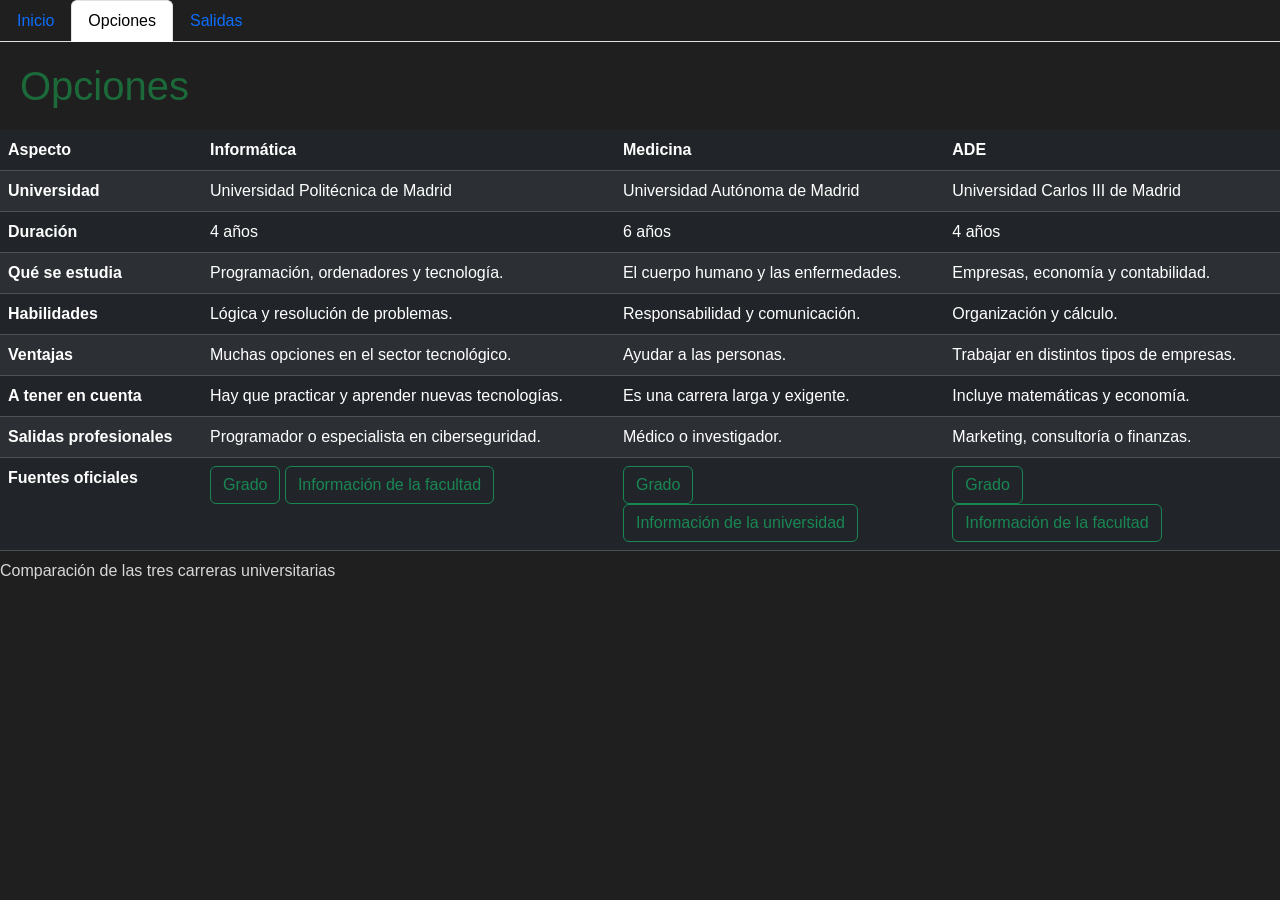
==== opciones.html @ 0ff2a8b2 "Cambiado colores de css del acordeón y arreglado unos fallitos en la info Acordeón de salidas.html a" ====
<!doctype html>
<html lang="es">
  <head>
    <meta charset="utf-8">
    <meta name="viewport" content="width=device-width, initial-scale=1">
    <title>Opciones</title>
    <link href="https://cdn.jsdelivr.net/npm/bootstrap@5.3.8/dist/css/bootstrap.min.css" rel="stylesheet" integrity="sha384-sRIl4kxILFvY47J16cr9ZwB07vP4J8+LH7qKQnuqkuIAvNWLzeN8tE5YBujZqJLB" crossorigin="anonymous">
    <link rel="stylesheet" href="./css/estilos.css">
  </head>
  <body>
    <header>
    <ul class="nav nav-tabs">
        <li class="nav-item">
            <a class="nav-link" href="index.html">Inicio</a>
        </li>
        <li class="nav-item">
            <a class="nav-link active" aria-current="page" href="opciones.html">Opciones</a>
        </li>
        <li class="nav-item">
            <a class="nav-link" href="salidas.html">Salidas</a>
        </li>
      </ul>
    </header>
        <main>
        <h1>Opciones</h1>
        </main>
        
      <table class="table table-dark table-striped">
        <caption>Comparación de las tres carreras universitarias</caption>
    
        <thead>
            <tr>
                <th scope="col">Aspecto</th>
                <th scope="col">Informática</th>
                <th scope="col">Medicina</th>
                <th scope="col">ADE</th>
            </tr>
        </thead>
    
        <tbody>
            <tr>
                <th scope="row">Universidad</th>
                <td>Universidad Politécnica de Madrid</td>
                <td>Universidad Autónoma de Madrid</td>
                <td>Universidad Carlos III de Madrid</td>
            </tr>
    
            <tr>
                <th scope="row">Duración</th>
                <td>4 años</td>
                <td>6 años</td>
                <td>4 años</td>
            </tr>
    
            <tr>
                <th scope="row">Qué se estudia</th>
                <td>Programación, ordenadores y tecnología.</td>
                <td>El cuerpo humano y las enfermedades.</td>
                <td>Empresas, economía y contabilidad.</td>
            </tr>
    
            <tr>
                <th scope="row">Habilidades</th>
                <td>Lógica y resolución de problemas.</td>
                <td>Responsabilidad y comunicación.</td>
                <td>Organización y cálculo.</td>
            </tr>
    
            <tr>
                <th scope="row">Ventajas</th>
                <td>Muchas opciones en el sector tecnológico.</td>
                <td>Ayudar a las personas.</td>
                <td>Trabajar en distintos tipos de empresas.</td>
            </tr>
    
            <tr>
                <th scope="row">A tener en cuenta</th>
                <td>Hay que practicar y aprender nuevas tecnologías.</td>
                <td>Es una carrera larga y exigente.</td>
                <td>Incluye matemáticas y economía.</td>
            </tr>
    
            <tr>
                <th scope="row">Salidas profesionales</th>
                <td>Programador o especialista en ciberseguridad.</td>
                <td>Médico o investigador.</td>
                <td>Marketing, consultoría o finanzas.</td>
            </tr>
    
            <tr>
                <th scope="row">Fuentes oficiales</th>
                <td>
                    <a class="btn btn-outline-success" href="https://estudos.udc.es/es/study/detail/614g01v01" target="_blank" rel="noopener"  role="button">Grado</a>
                    <a class="btn btn-outline-success" href="https://www.udc.gal/es/centros_departamentos_servizos/centros/centro/?codigo=614" target="_blank" rel="noopener" role="button">Información de la facultad</a>
                </td>
                <td>
                    <a class="btn btn-outline-success" href="https://www.usc.gal/es/estudios/grados/ciencias-salud/grado-medicina" target="_blank" rel="noopener" role="button">Grado</a><br>
                    <a class="btn btn-outline-success" href="https://www.usc.gal/es" target="_blank" rel="noopener" role="button">Información de la universidad</a>
                </td>
                <td>
                    <a class="btn btn-outline-success" href="https://estudos.udc.es/es/study/start/611G02V01" target="_blank" rel="noopener" role="button">Grado</a><br>
                    <a class="btn btn-outline-success" href="https://fee.udc.es/" target="_blank" rel="noopener" role="button">Información de la facultad</a>
                </td>
            </tr>
        </tbody>
    </table>
    <script src="https://cdn.jsdelivr.net/npm/bootstrap@5.3.8/dist/js/bootstrap.bundle.min.js" integrity="sha384-FKyoEForCGlyvwx9Hj09JcYn3nv7wiPVlz7YYwJrWVcXK/BmnVDxM+D2scQbITxI" crossorigin="anonymous"></script>
  </body>
  <footer>

  </footer>
</html>
---- css/estilos.css ----
body {
    font-family: Arial, sans-serif;
    background-color: #1f1f1f;
    color: rgb(94, 255, 0);
}

li {
    color: rgb(94, 255, 0);
}
  
h1 {
    color: #1c693a;
    margin: 20px;
}

h2 {
    color: #16c559;
    margin: 20px;
}

h3 {
    color: #23631a;
    margin: 20px;
}

.card-title {
    color: antiquewhite;
}

.card-text {
    color: antiquewhite;
}

.tarjeta {
    border: 20px solid #cbd5e1;
    padding: 1rem;
}

p {
    margin: 10px;
}

div {
    margin: 0px 5px;
}

.card {
    box-shadow: 0 16px 16px 0 rgba(255, 0, 0, 0.2);
    transition: 0.3s;
    border-radius: 10px;
    height: 400px;
    background-color: rgb(17, 17, 17);
}

caption {
    color: rgb(216, 216, 216);
}

.accordion-body {
    background-color:#1f1f1f;
}

.accordion-item {
    background-color:#0c0c0c;
}

.accordion-button {
    background-color:#0c0c0c;
}

.card-header {
    color: #cbd5e1;
}
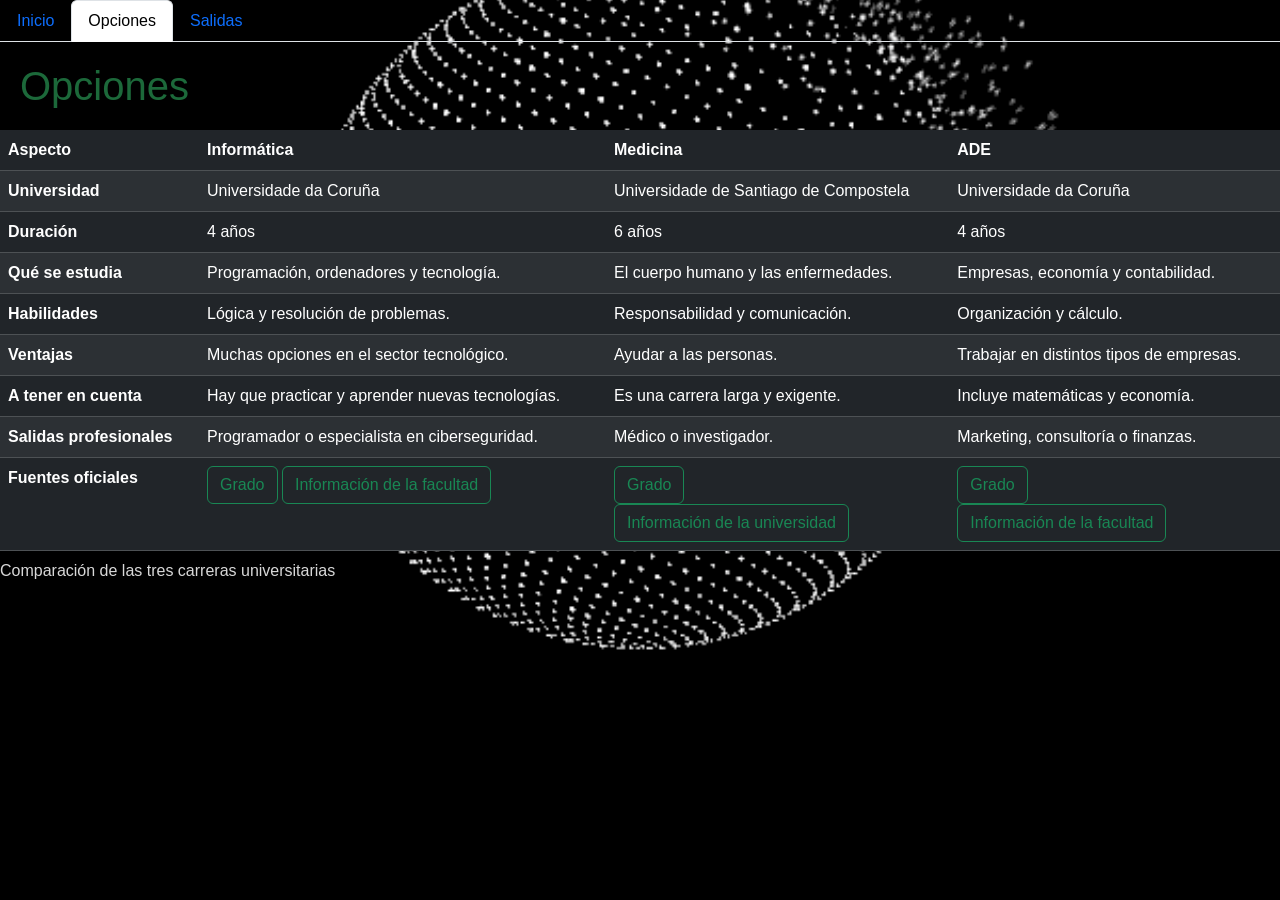
==== commit 4edd4b07: "Cambiadas informaciones desactualizadas El nombre de las universidades en opciones.html" ====
--- a/opciones.html
+++ b/opciones.html
@@ -40,9 +40,9 @@
         <tbody>
             <tr>
                 <th scope="row">Universidad</th>
-                <td>Universidad Politécnica de Madrid</td>
-                <td>Universidad Autónoma de Madrid</td>
-                <td>Universidad Carlos III de Madrid</td>
+                <td>Universidade da Coruña</td>
+                <td>Universidade de Santiago de Compostela</td>
+                <td>Universidade da Coruña</td>
             </tr>
     
             <tr>
--- a/css/estilos.css
+++ b/css/estilos.css
@@ -1,6 +1,8 @@
 body {
     font-family: Arial, sans-serif;
-    background-color: #1f1f1f;
+    background-image: url("../img/fondooscuro.gif");
+    background-size: cover;
+    background-position: center;
     color: rgb(94, 255, 0);
 }
 
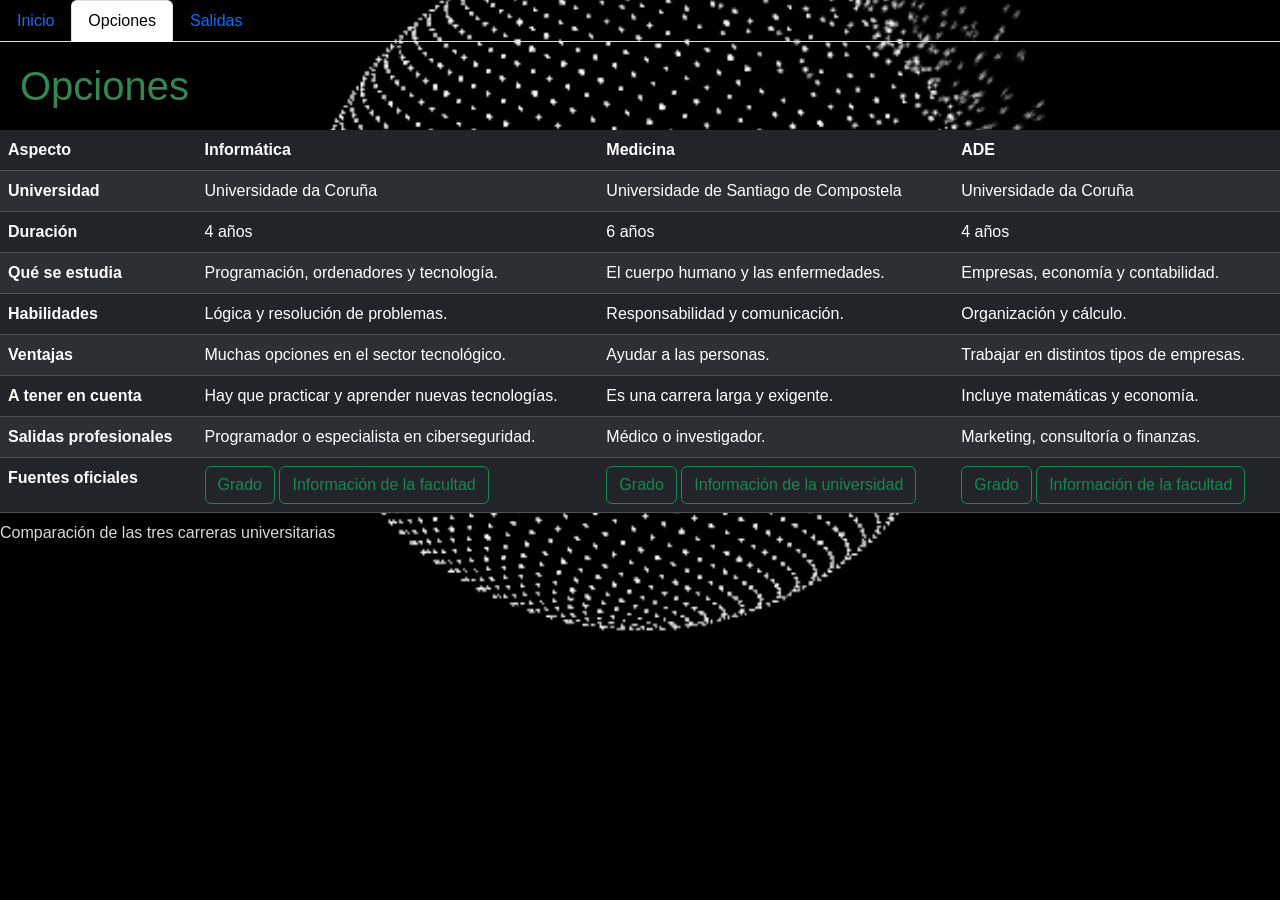
==== commit f21c232e: "Quitado el <br> de los bontones en la tabla de opciones" ====
--- a/opciones.html
+++ b/opciones.html
@@ -94,11 +94,11 @@
                     <a class="btn btn-outline-success" href="https://www.udc.gal/es/centros_departamentos_servizos/centros/centro/?codigo=614" target="_blank" rel="noopener" role="button">Información de la facultad</a>
                 </td>
                 <td>
-                    <a class="btn btn-outline-success" href="https://www.usc.gal/es/estudios/grados/ciencias-salud/grado-medicina" target="_blank" rel="noopener" role="button">Grado</a><br>
+                    <a class="btn btn-outline-success" href="https://www.usc.gal/es/estudios/grados/ciencias-salud/grado-medicina" target="_blank" rel="noopener" role="button">Grado</a>
                     <a class="btn btn-outline-success" href="https://www.usc.gal/es" target="_blank" rel="noopener" role="button">Información de la universidad</a>
                 </td>
                 <td>
-                    <a class="btn btn-outline-success" href="https://estudos.udc.es/es/study/start/611G02V01" target="_blank" rel="noopener" role="button">Grado</a><br>
+                    <a class="btn btn-outline-success" href="https://estudos.udc.es/es/study/start/611G02V01" target="_blank" rel="noopener" role="button">Grado</a>
                     <a class="btn btn-outline-success" href="https://fee.udc.es/" target="_blank" rel="noopener" role="button">Información de la facultad</a>
                 </td>
             </tr>
@@ -109,4 +109,4 @@
   <footer>
 
   </footer>
-</html>+</html>
--- a/css/estilos.css
+++ b/css/estilos.css
@@ -9,9 +9,9 @@
 li {
     color: rgb(94, 255, 0);
 }
-  
+
 h1 {
-    color: #1c693a;
+    color: #348653;
     margin: 20px;
 }
 
@@ -21,16 +21,16 @@
 }
 
 h3 {
-    color: #23631a;
+    color: #39852f;
     margin: 20px;
 }
 
 .card-title {
-    color: antiquewhite;
+    color: #ffffff;
 }
 
 .card-text {
-    color: antiquewhite;
+    color: #ffffff;
 }
 
 .tarjeta {
@@ -42,11 +42,8 @@
     margin: 10px;
 }
 
-div {
-    margin: 0px 5px;
-}
-
 .card {
+    width: 100%;
     box-shadow: 0 16px 16px 0 rgba(255, 0, 0, 0.2);
     transition: 0.3s;
     border-radius: 10px;
@@ -59,17 +56,37 @@
 }
 
 .accordion-body {
-    background-color:#1f1f1f;
+    background-color: #1f1f1f;
 }
 
 .accordion-item {
-    background-color:#0c0c0c;
+    background-color: #0c0c0c;
 }
 
 .accordion-button {
-    background-color:#0c0c0c;
+    background-color: #0c0c0c;
 }
 
 .card-header {
-    color: #cbd5e1;
-}+    color: #ffffff;
+}
+
+.conclusion {
+    height: auto;
+    width: 100%;
+    background-color: rgb(17, 17, 17);
+}
+
+.conclusion .card-header {
+    background-color: #0c0c0c;
+    color: rgb(94, 255, 0);
+    border-bottom: 1px solid #16c559;
+}
+
+.conclusion .card-title {
+    color: #16c559;
+}
+
+.conclusion .card-text {
+    color: #ffffff;
+}
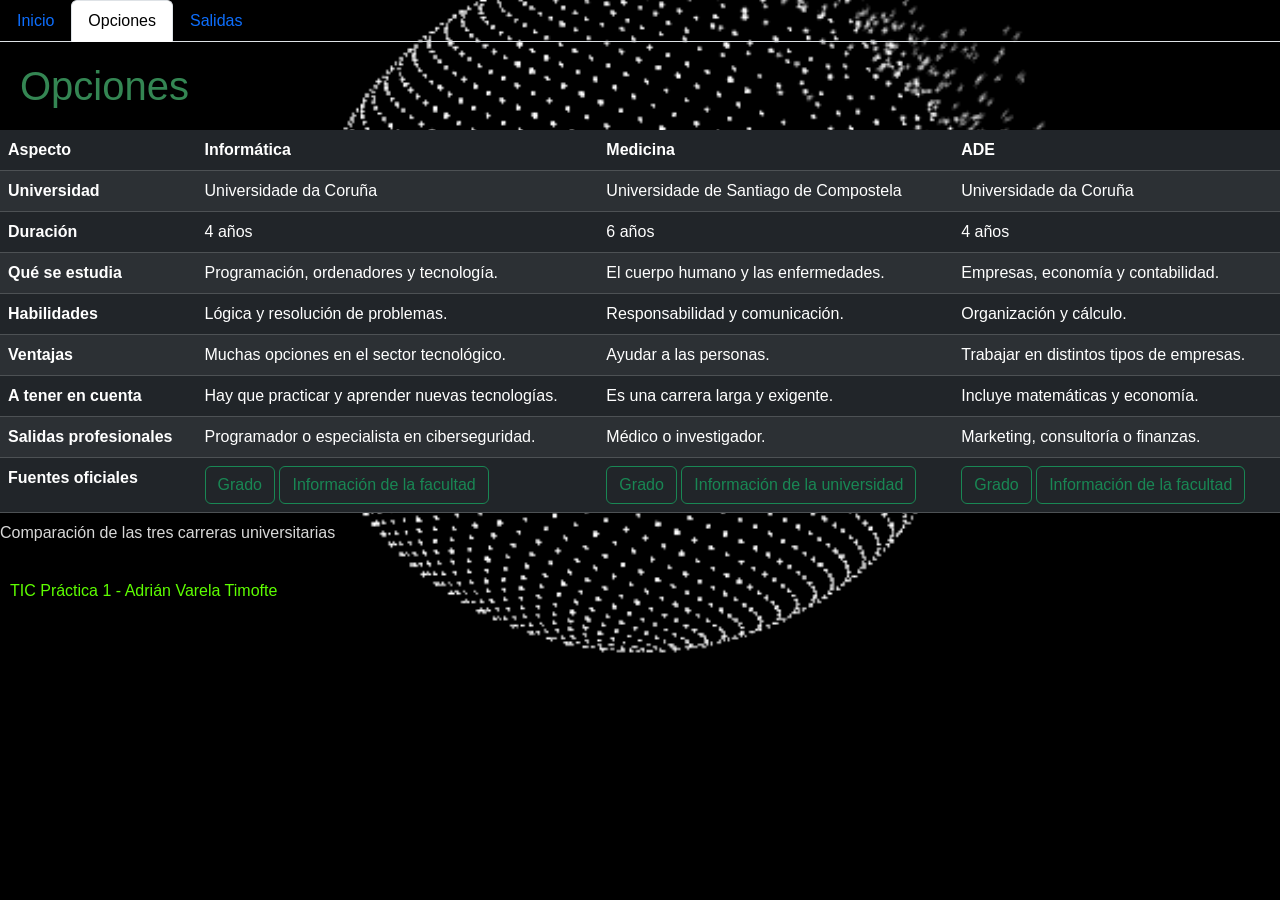
==== commit 6e8f66cf: "Añadido table responsive y otras cosas Como footer o nav." ====
--- a/opciones.html
+++ b/opciones.html
@@ -9,6 +9,7 @@
   </head>
   <body>
     <header>
+        <nav>
     <ul class="nav nav-tabs">
         <li class="nav-item">
             <a class="nav-link" href="index.html">Inicio</a>
@@ -20,11 +21,12 @@
             <a class="nav-link" href="salidas.html">Salidas</a>
         </li>
       </ul>
+    </nav>
     </header>
         <main>
         <h1>Opciones</h1>
         </main>
-        
+        <div class="table-responsive">
       <table class="table table-dark table-striped">
         <caption>Comparación de las tres carreras universitarias</caption>
     
@@ -104,9 +106,10 @@
             </tr>
         </tbody>
     </table>
+</div>
+    <footer>
+        <p>TIC Práctica 1 - Adrián Varela Timofte</p>
+    </footer>
     <script src="https://cdn.jsdelivr.net/npm/bootstrap@5.3.8/dist/js/bootstrap.bundle.min.js" integrity="sha384-FKyoEForCGlyvwx9Hj09JcYn3nv7wiPVlz7YYwJrWVcXK/BmnVDxM+D2scQbITxI" crossorigin="anonymous"></script>
   </body>
-  <footer>
-
-  </footer>
 </html>
--- a/css/estilos.css
+++ b/css/estilos.css
@@ -47,7 +47,7 @@
     box-shadow: 0 16px 16px 0 rgba(255, 0, 0, 0.2);
     transition: 0.3s;
     border-radius: 10px;
-    height: 400px;
+    height: auto;
     background-color: rgb(17, 17, 17);
 }
 
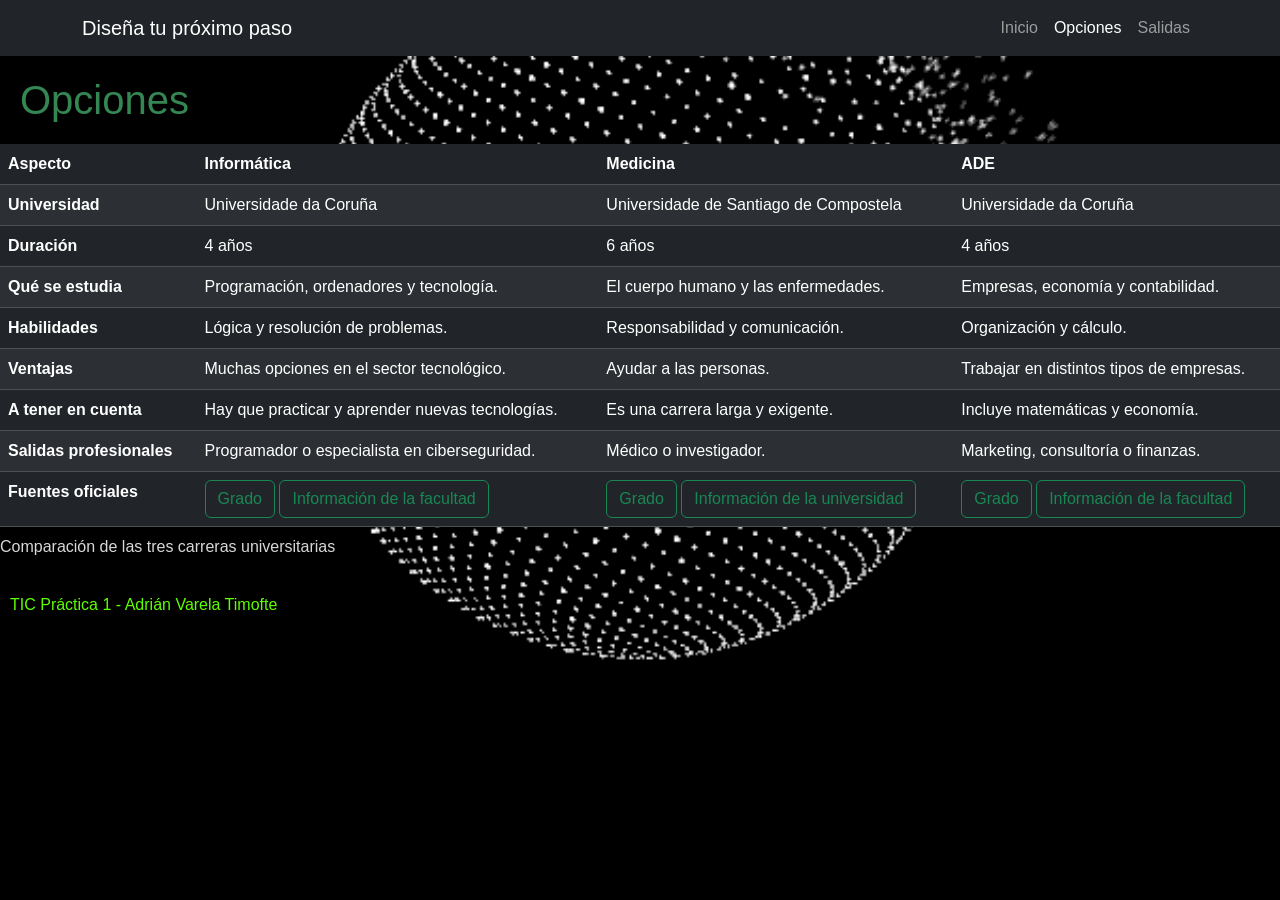
==== commit 695be13d: "Añadido el nav de bootstrap Uno más bonito, lo que pedía la tarea." ====
--- a/opciones.html
+++ b/opciones.html
@@ -7,21 +7,35 @@
     <link href="https://cdn.jsdelivr.net/npm/bootstrap@5.3.8/dist/css/bootstrap.min.css" rel="stylesheet" integrity="sha384-sRIl4kxILFvY47J16cr9ZwB07vP4J8+LH7qKQnuqkuIAvNWLzeN8tE5YBujZqJLB" crossorigin="anonymous">
     <link rel="stylesheet" href="./css/estilos.css">
   </head>
+  <title>Diseña tu próximo paso · Opciones</title>
   <body>
     <header>
-        <nav>
-    <ul class="nav nav-tabs">
-        <li class="nav-item">
-            <a class="nav-link" href="index.html">Inicio</a>
-        </li>
-        <li class="nav-item">
-            <a class="nav-link active" aria-current="page" href="opciones.html">Opciones</a>
-        </li>
-        <li class="nav-item">
-            <a class="nav-link" href="salidas.html">Salidas</a>
-        </li>
-      </ul>
-    </nav>
+      <nav class="navbar navbar-expand-md navbar-dark bg-dark" aria-label="Menú principal">
+        <div class="container">
+          <a class="navbar-brand" href="index.html">Diseña tu próximo paso</a>
+
+          <button class="navbar-toggler" type="button"
+                  data-bs-toggle="collapse" data-bs-target="#menuPrincipal"
+                  aria-controls="menuPrincipal" aria-expanded="false"
+                  aria-label="Abrir o cerrar el menú">
+            <span class="navbar-toggler-icon"></span>
+          </button>
+
+          <div class="collapse navbar-collapse" id="menuPrincipal">
+            <ul class="navbar-nav ms-auto">
+              <li class="nav-item">
+                <a class="nav-link" aria-current="page" href="index.html">Inicio</a>
+              </li>
+              <li class="nav-item">
+                <a class="nav-link active" href="opciones.html">Opciones</a>
+              </li>
+              <li class="nav-item">
+                <a class="nav-link" href="salidas.html">Salidas</a>
+              </li>
+            </ul>
+          </div>
+        </div>
+      </nav>
     </header>
         <main>
         <h1>Opciones</h1>
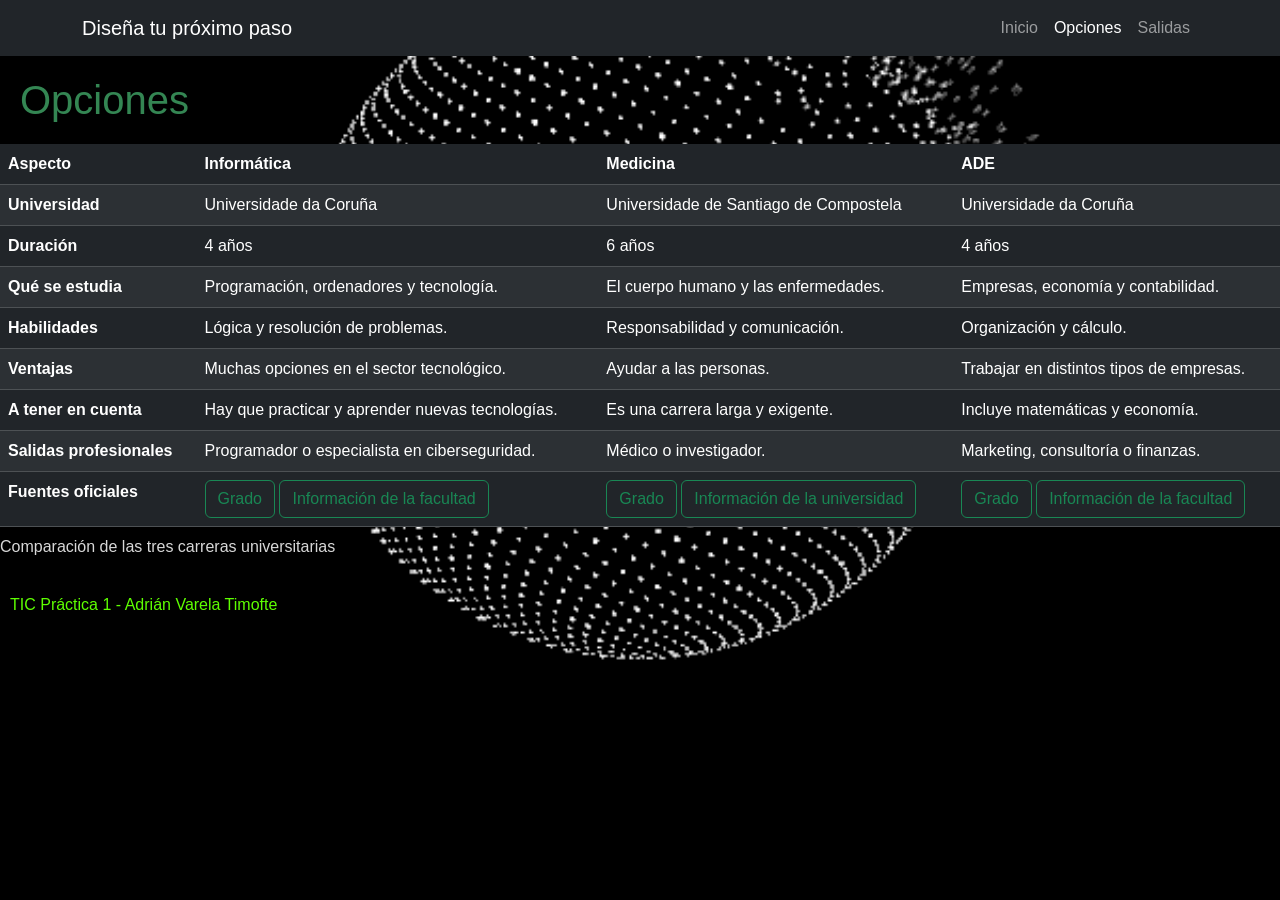
==== commit e8b0eedc: "Arreglados mini errores como alt o titulo duplicado y adaptado a diferentes dispositivos. (Movil, ta" ====
--- a/opciones.html
+++ b/opciones.html
@@ -24,10 +24,10 @@
           <div class="collapse navbar-collapse" id="menuPrincipal">
             <ul class="navbar-nav ms-auto">
               <li class="nav-item">
-                <a class="nav-link" aria-current="page" href="index.html">Inicio</a>
+                <a class="nav-link" href="index.html">Inicio</a>
               </li>
               <li class="nav-item">
-                <a class="nav-link active" href="opciones.html">Opciones</a>
+                <a class="nav-link active" aria-current="page" href="opciones.html">Opciones</a>
               </li>
               <li class="nav-item">
                 <a class="nav-link" href="salidas.html">Salidas</a>
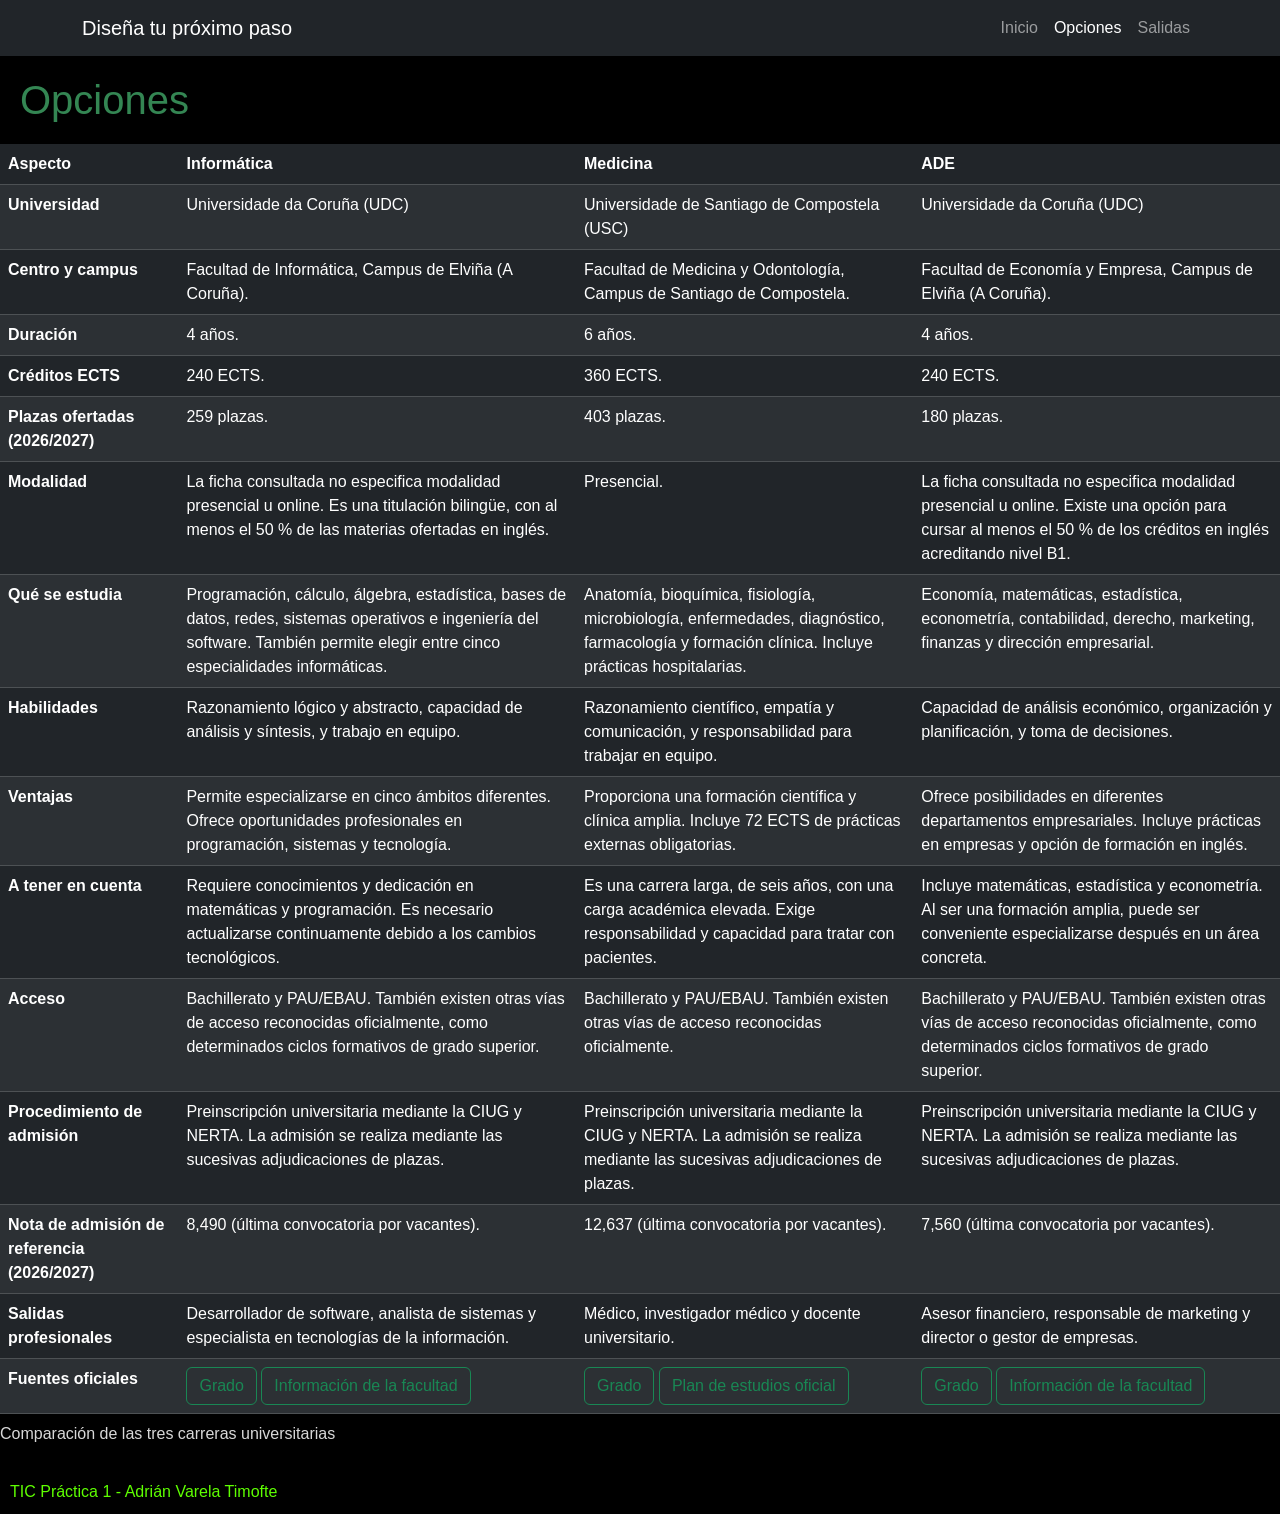
==== commit faa625c0: "Actualizada la tabla con mucha más información sobre cada grado. Ahora la tabla está completa." ====
--- a/opciones.html
+++ b/opciones.html
@@ -13,14 +13,12 @@
       <nav class="navbar navbar-expand-md navbar-dark bg-dark" aria-label="Menú principal">
         <div class="container">
           <a class="navbar-brand" href="index.html">Diseña tu próximo paso</a>
-
           <button class="navbar-toggler" type="button"
                   data-bs-toggle="collapse" data-bs-target="#menuPrincipal"
                   aria-controls="menuPrincipal" aria-expanded="false"
                   aria-label="Abrir o cerrar el menú">
             <span class="navbar-toggler-icon"></span>
           </button>
-
           <div class="collapse navbar-collapse" id="menuPrincipal">
             <ul class="navbar-nav ms-auto">
               <li class="nav-item">
@@ -37,13 +35,15 @@
         </div>
       </nav>
     </header>
-        <main>
-        <h1>Opciones</h1>
-        </main>
-        <div class="table-responsive">
+
+    <main>
+      <h1>Opciones</h1>
+    </main>
+
+    <div class="table-responsive">
       <table class="table table-dark table-striped">
         <caption>Comparación de las tres carreras universitarias</caption>
-    
+
         <thead>
             <tr>
                 <th scope="col">Aspecto</th>
@@ -52,66 +52,115 @@
                 <th scope="col">ADE</th>
             </tr>
         </thead>
-    
+
         <tbody>
             <tr>
                 <th scope="row">Universidad</th>
-                <td>Universidade da Coruña</td>
-                <td>Universidade de Santiago de Compostela</td>
-                <td>Universidade da Coruña</td>
+                <td>Universidade da Coruña (UDC)</td>
+                <td>Universidade de Santiago de Compostela (USC)</td>
+                <td>Universidade da Coruña (UDC)</td>
             </tr>
-    
+
+            <tr>
+                <th scope="row">Centro y campus</th>
+                <td>Facultad de Informática, Campus de Elviña (A Coruña).</td>
+                <td>Facultad de Medicina y Odontología, Campus de Santiago de Compostela.</td>
+                <td>Facultad de Economía y Empresa, Campus de Elviña (A Coruña).</td>
+            </tr>
+
             <tr>
                 <th scope="row">Duración</th>
-                <td>4 años</td>
-                <td>6 años</td>
-                <td>4 años</td>
+                <td>4 años.</td>
+                <td>6 años.</td>
+                <td>4 años.</td>
             </tr>
-    
+
+            <tr>
+                <th scope="row">Créditos ECTS</th>
+                <td>240 ECTS.</td>
+                <td>360 ECTS.</td>
+                <td>240 ECTS.</td>
+            </tr>
+
+            <tr>
+                <th scope="row">Plazas ofertadas (2026/2027)</th>
+                <td>259 plazas.</td>
+                <td>403 plazas.</td>
+                <td>180 plazas.</td>
+            </tr>
+
+            <tr>
+                <th scope="row">Modalidad</th>
+                <td>La ficha consultada no especifica modalidad presencial u online. Es una titulación bilingüe, con al menos el 50 % de las materias ofertadas en inglés.</td>
+                <td>Presencial.</td>
+                <td>La ficha consultada no especifica modalidad presencial u online. Existe una opción para cursar al menos el 50 % de los créditos en inglés acreditando nivel B1.</td>
+            </tr>
+
             <tr>
                 <th scope="row">Qué se estudia</th>
-                <td>Programación, ordenadores y tecnología.</td>
-                <td>El cuerpo humano y las enfermedades.</td>
-                <td>Empresas, economía y contabilidad.</td>
+                <td>Programación, cálculo, álgebra, estadística, bases de datos, redes, sistemas operativos e ingeniería del software. También permite elegir entre cinco especialidades informáticas.</td>
+                <td>Anatomía, bioquímica, fisiología, microbiología, enfermedades, diagnóstico, farmacología y formación clínica. Incluye prácticas hospitalarias.</td>
+                <td>Economía, matemáticas, estadística, econometría, contabilidad, derecho, marketing, finanzas y dirección empresarial.</td>
             </tr>
-    
+
             <tr>
                 <th scope="row">Habilidades</th>
-                <td>Lógica y resolución de problemas.</td>
-                <td>Responsabilidad y comunicación.</td>
-                <td>Organización y cálculo.</td>
+                <td>Razonamiento lógico y abstracto, capacidad de análisis y síntesis, y trabajo en equipo.</td>
+                <td>Razonamiento científico, empatía y comunicación, y responsabilidad para trabajar en equipo.</td>
+                <td>Capacidad de análisis económico, organización y planificación, y toma de decisiones.</td>
             </tr>
-    
+
             <tr>
                 <th scope="row">Ventajas</th>
-                <td>Muchas opciones en el sector tecnológico.</td>
-                <td>Ayudar a las personas.</td>
-                <td>Trabajar en distintos tipos de empresas.</td>
+                <td>Permite especializarse en cinco ámbitos diferentes. Ofrece oportunidades profesionales en programación, sistemas y tecnología.</td>
+                <td>Proporciona una formación científica y clínica amplia. Incluye 72 ECTS de prácticas externas obligatorias.</td>
+                <td>Ofrece posibilidades en diferentes departamentos empresariales. Incluye prácticas en empresas y opción de formación en inglés.</td>
             </tr>
-    
+
             <tr>
                 <th scope="row">A tener en cuenta</th>
-                <td>Hay que practicar y aprender nuevas tecnologías.</td>
-                <td>Es una carrera larga y exigente.</td>
-                <td>Incluye matemáticas y economía.</td>
+                <td>Requiere conocimientos y dedicación en matemáticas y programación. Es necesario actualizarse continuamente debido a los cambios tecnológicos.</td>
+                <td>Es una carrera larga, de seis años, con una carga académica elevada. Exige responsabilidad y capacidad para tratar con pacientes.</td>
+                <td>Incluye matemáticas, estadística y econometría. Al ser una formación amplia, puede ser conveniente especializarse después en un área concreta.</td>
             </tr>
-    
+
+            <tr>
+                <th scope="row">Acceso</th>
+                <td>Bachillerato y PAU/EBAU. También existen otras vías de acceso reconocidas oficialmente, como determinados ciclos formativos de grado superior.</td>
+                <td>Bachillerato y PAU/EBAU. También existen otras vías de acceso reconocidas oficialmente.</td>
+                <td>Bachillerato y PAU/EBAU. También existen otras vías de acceso reconocidas oficialmente, como determinados ciclos formativos de grado superior.</td>
+            </tr>
+
+            <tr>
+                <th scope="row">Procedimiento de admisión</th>
+                <td>Preinscripción universitaria mediante la CIUG y NERTA. La admisión se realiza mediante las sucesivas adjudicaciones de plazas.</td>
+                <td>Preinscripción universitaria mediante la CIUG y NERTA. La admisión se realiza mediante las sucesivas adjudicaciones de plazas.</td>
+                <td>Preinscripción universitaria mediante la CIUG y NERTA. La admisión se realiza mediante las sucesivas adjudicaciones de plazas.</td>
+            </tr>
+
+            <tr>
+                <th scope="row">Nota de admisión de referencia (2026/2027)</th>
+                <td>8,490 (última convocatoria por vacantes).</td>
+                <td>12,637 (última convocatoria por vacantes).</td>
+                <td>7,560 (última convocatoria por vacantes).</td>
+            </tr>
+
             <tr>
                 <th scope="row">Salidas profesionales</th>
-                <td>Programador o especialista en ciberseguridad.</td>
-                <td>Médico o investigador.</td>
-                <td>Marketing, consultoría o finanzas.</td>
+                <td>Desarrollador de software, analista de sistemas y especialista en tecnologías de la información.</td>
+                <td>Médico, investigador médico y docente universitario.</td>
+                <td>Asesor financiero, responsable de marketing y director o gestor de empresas.</td>
             </tr>
-    
+
             <tr>
                 <th scope="row">Fuentes oficiales</th>
                 <td>
-                    <a class="btn btn-outline-success" href="https://estudos.udc.es/es/study/detail/614g01v01" target="_blank" rel="noopener"  role="button">Grado</a>
+                    <a class="btn btn-outline-success" href="https://estudos.udc.es/es/study/detail/614g01v01" target="_blank" rel="noopener" role="button">Grado</a>
                     <a class="btn btn-outline-success" href="https://www.udc.gal/es/centros_departamentos_servizos/centros/centro/?codigo=614" target="_blank" rel="noopener" role="button">Información de la facultad</a>
                 </td>
                 <td>
                     <a class="btn btn-outline-success" href="https://www.usc.gal/es/estudios/grados/ciencias-salud/grado-medicina" target="_blank" rel="noopener" role="button">Grado</a>
-                    <a class="btn btn-outline-success" href="https://www.usc.gal/es" target="_blank" rel="noopener" role="button">Información de la universidad</a>
+                    <a class="btn btn-outline-success" href="https://www.boe.es/buscar/doc.php?id=BOE-A-2026-4510" target="_blank" rel="noopener" role="button">Plan de estudios oficial</a>
                 </td>
                 <td>
                     <a class="btn btn-outline-success" href="https://estudos.udc.es/es/study/start/611G02V01" target="_blank" rel="noopener" role="button">Grado</a>
@@ -119,11 +168,13 @@
                 </td>
             </tr>
         </tbody>
-    </table>
-</div>
+      </table>
+    </div>
+
     <footer>
         <p>TIC Práctica 1 - Adrián Varela Timofte</p>
     </footer>
+
     <script src="https://cdn.jsdelivr.net/npm/bootstrap@5.3.8/dist/js/bootstrap.bundle.min.js" integrity="sha384-FKyoEForCGlyvwx9Hj09JcYn3nv7wiPVlz7YYwJrWVcXK/BmnVDxM+D2scQbITxI" crossorigin="anonymous"></script>
   </body>
-</html>
+</html>
--- a/css/estilos.css
+++ b/css/estilos.css
@@ -90,3 +90,29 @@
 .conclusion .card-text {
     color: #ffffff;
 }
+
+.card-img-top {
+    width: 100%;
+    height: 280px;
+    object-fit: cover;
+}
+
+a:focus-visible,
+button:focus-visible {
+    outline: 3px solid #ffda6a;
+    outline-offset: 3px;
+}
+
+@media (max-width: 576px) {
+    h1 {
+        font-size: 1.8rem;
+    }
+
+    h2 {
+        font-size: 1.5rem;
+    }
+
+    .card-img-top {
+        height: 200px;
+    }
+}
